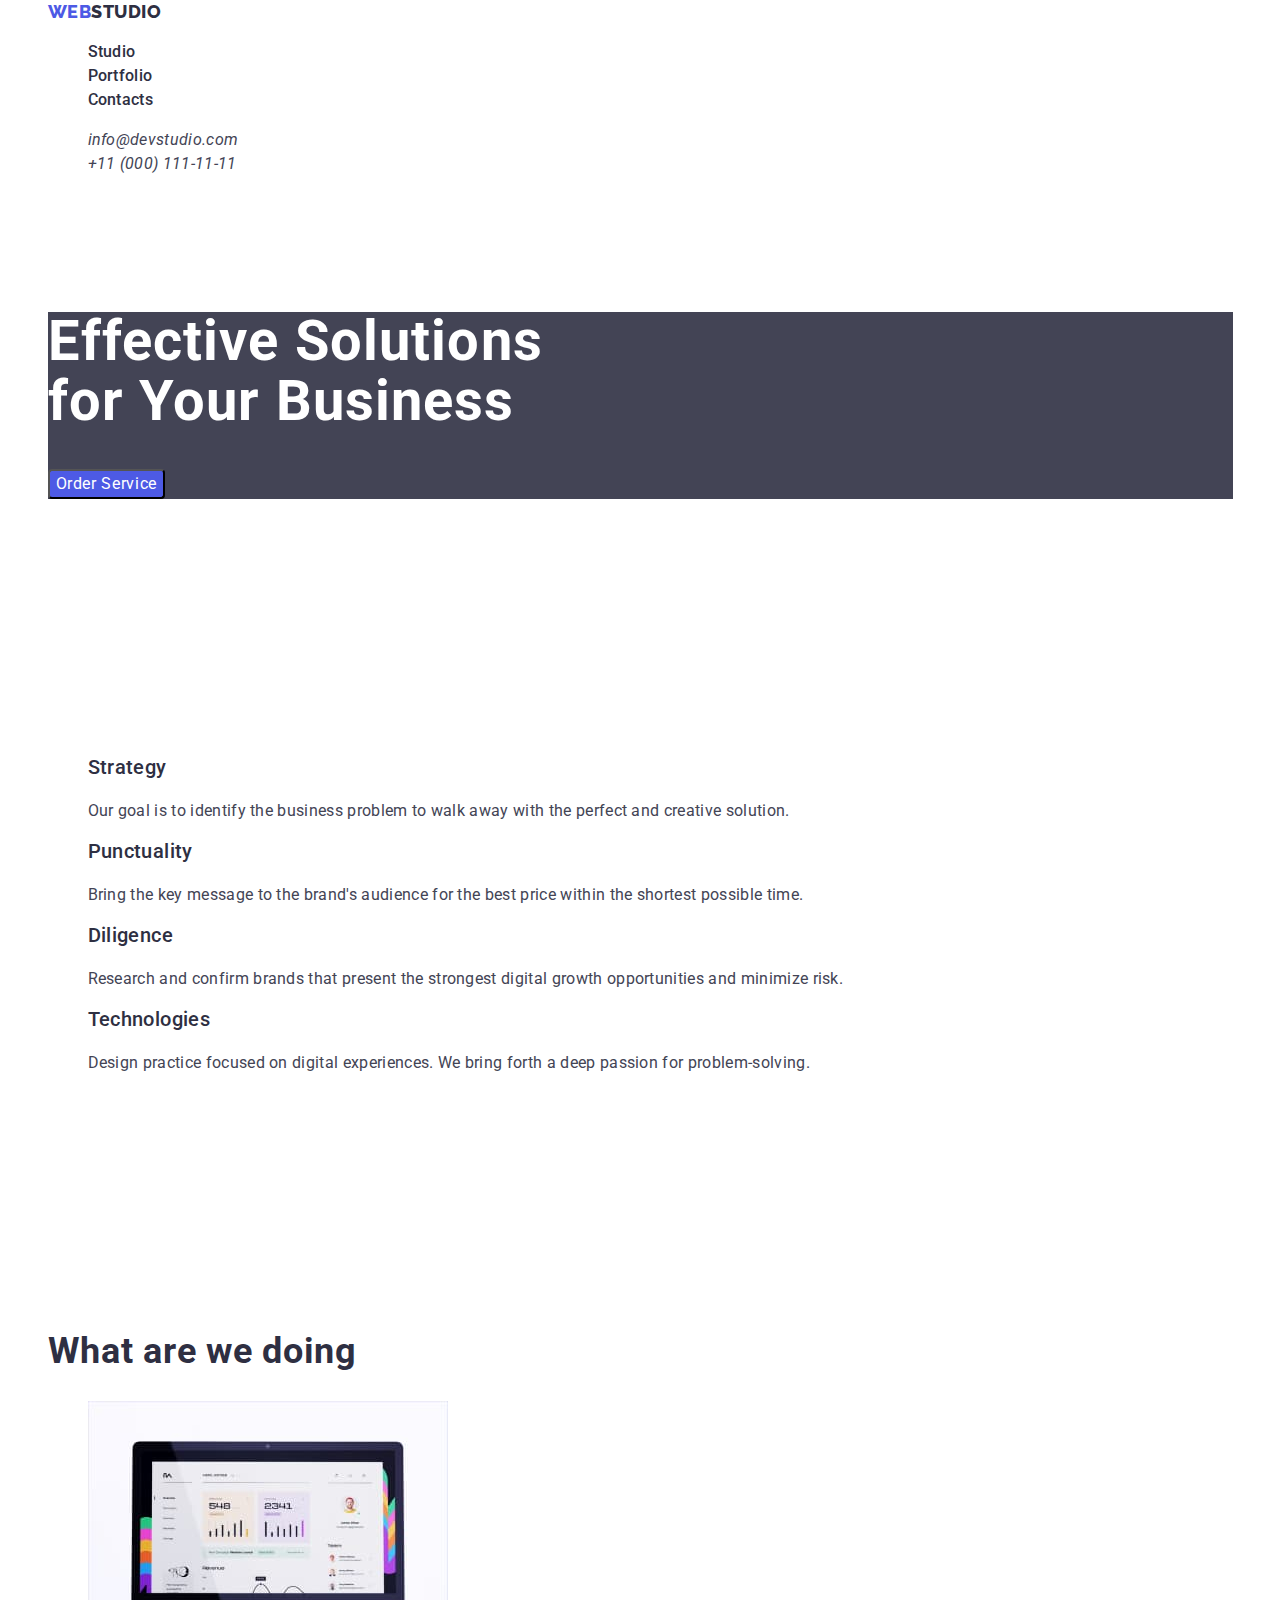
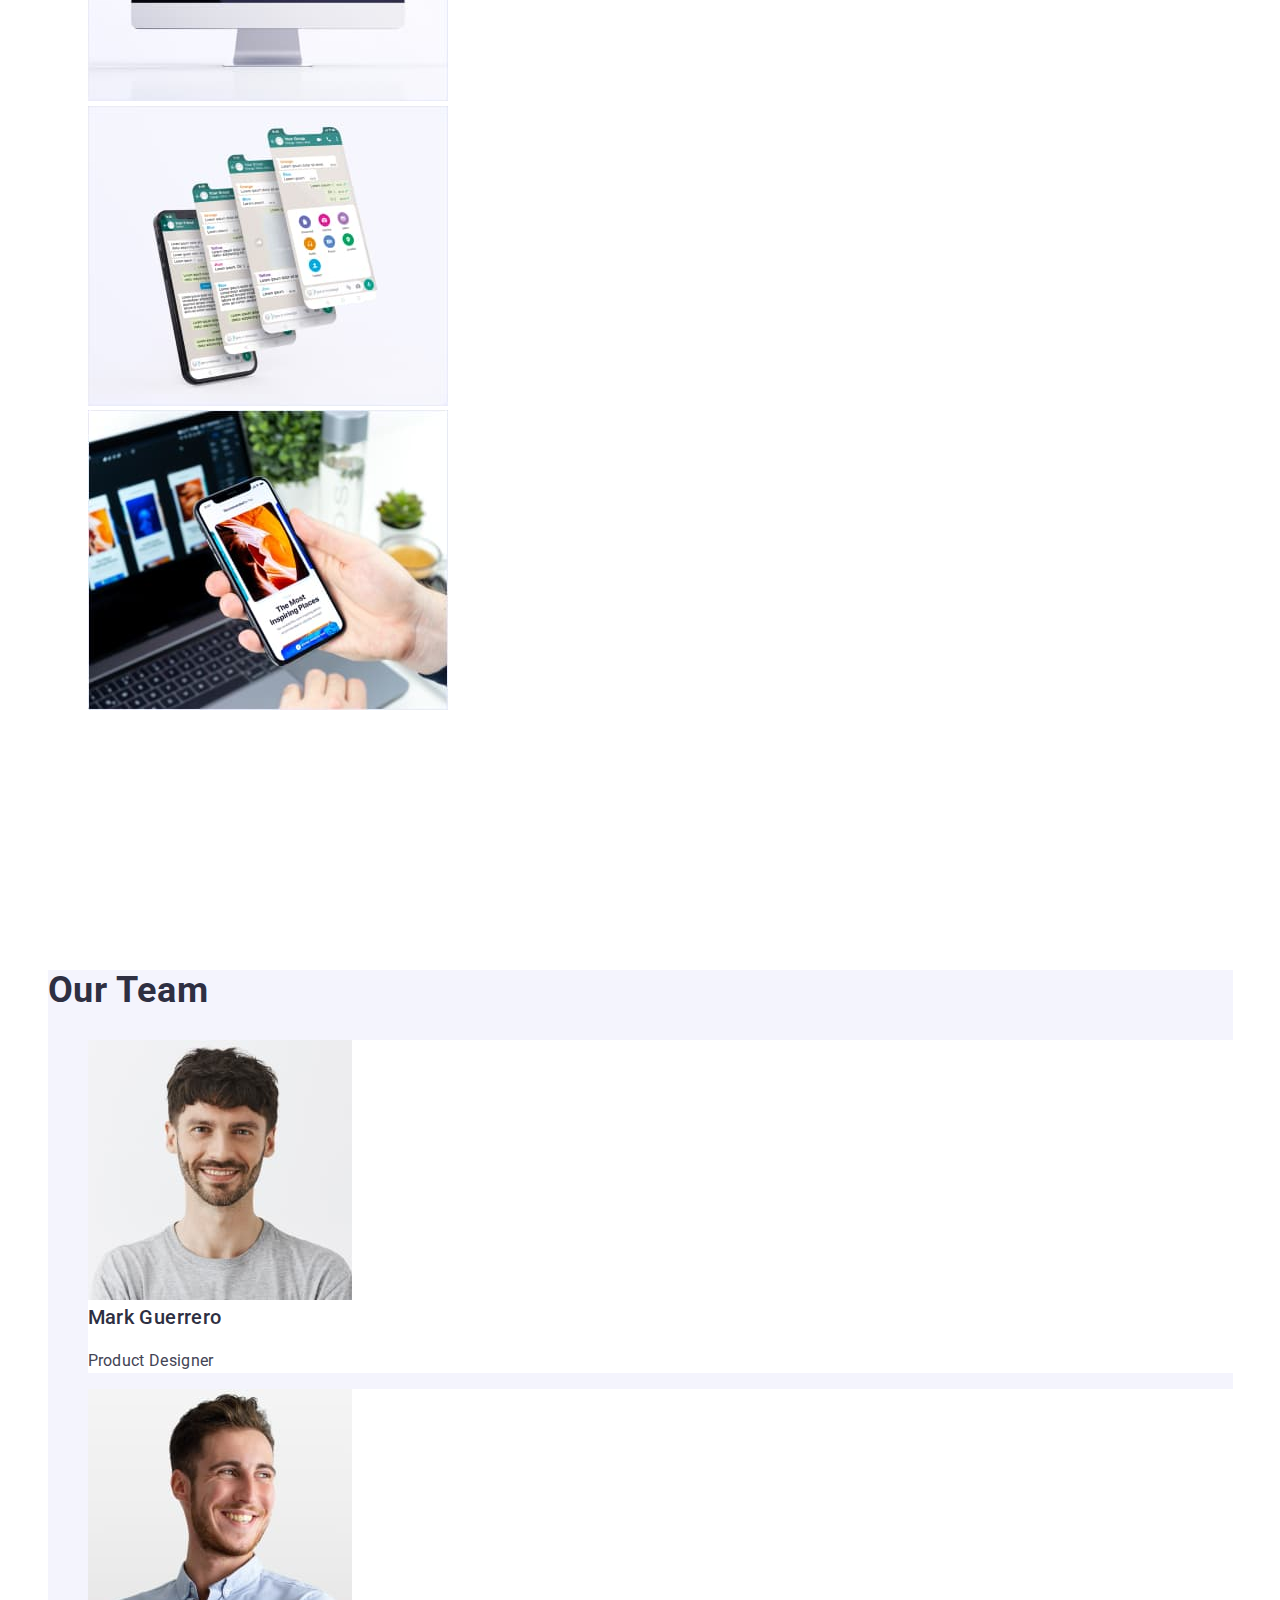
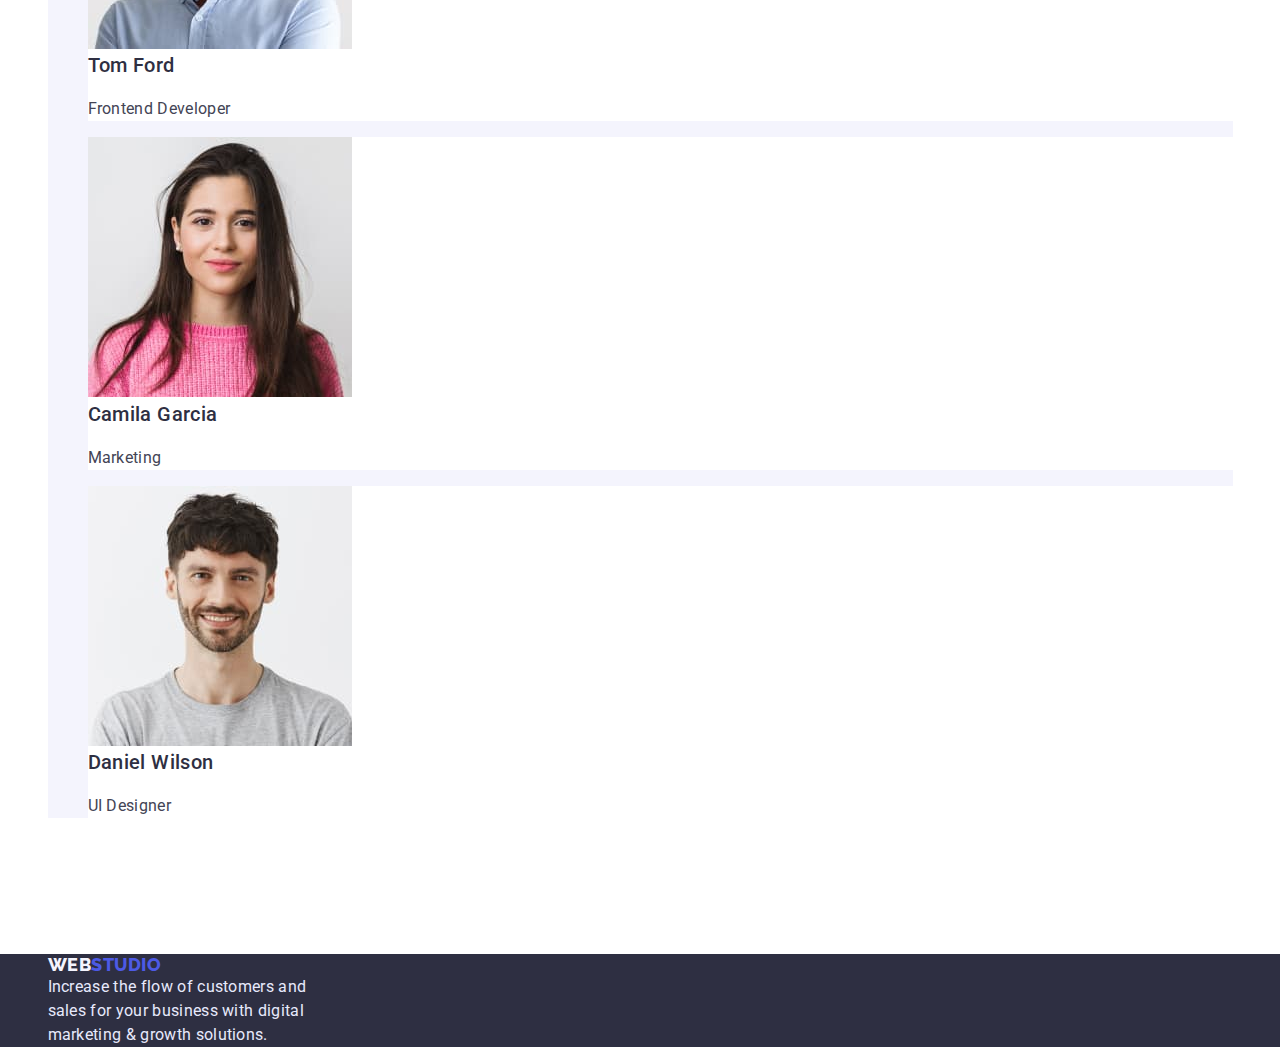
==== index.html @ 588a2fd1 "goit-markup-hw-03" ====
<!DOCTYPE html>
<html lang="en">

<head>
    <meta charset="UTF-8">
    <meta http-equiv="X-UA-Compatible" content="IE=edge">
    <meta name="viewport" content="width=device-width, initial-scale=1.0">
    <link rel="stylesheet"
        href="https://cdnjs.cloudflare.com/ajax/libs/modern-normalize/1.0.0/modern-normalize.min.css">
    <link rel="preconnect" href="https://fonts.googleapis.com">
    <link rel="preconnect" href="https://fonts.gstatic.com" crossorigin>
    <link
        href="https://fonts.googleapis.com/css2?family=Raleway:wght@800&family=Roboto:ital,wght@0,500;0,700;0,900;1,400&display=swap"
        rel="stylesheet">
    <title>WebStudio</title>
    <link rel="stylesheet" href="./CSS/style.css">

<body>
    <header class="header">
        <div class="container">
            <nav>
                <a class="logo" href=" ./index.html"><span class="nameone">Web</span>Studio</a>
                <ul class="navilinks">
                    <li>
                        <a href="index.html">Studio</a>
                    </li>
                    <li>
                        <a href="portfolio.html">Portfolio</a>
                    </li>
                    <li>
                        <a href="">Contacts</a>
                    </li>

                </ul>
            </nav>
            <address>
                <ul class="address">
                    <li>
                        <a href="mailto:info@devstudio.com"> info@devstudio.com </a>
                    </li>
                    <li>
                        <a href="tel:+110001111111">+11 (000) 111-11-11</a>
                    </li>
                </ul>
            </address>
        </div>
    </header>
    <main>

        <section class="section">
            <div class="container">
                <div class="hero">
                    <h1>Effective Solutions for Your Business</h1>
                    <button class="orderbut" type="button ">Order Service</button>
                </div>
            </div>
        </section>

        <section class="section">
            <div class="container">
                <div class="title">
                    <!-- <h2>Strategy</h2> -->
                    <ul>
                        <li>
                            <h3 class="title-name">Strategy</h3>
                            <p class="title-about">
                                Our goal is to identify the business problem to walk away with the perfect and creative
                                solution.
                            </p>
                        </li>

                        <li>
                            <h3>Punctuality</h3>
                            <p>
                                Bring the key message to the brand's audience for the best price within the shortest
                                possible
                                time.
                            </p>
                        </li>

                        <li>
                            <h3>Diligence</h3>
                            <p>
                                Research and confirm brands that present the strongest digital growth opportunities and
                                minimize
                                risk.
                            </p>
                        </li>

                        <li>
                            <h3>Technologies</h3>
                            <p>
                                Design practice focused on digital experiences. We bring forth a deep passion for
                                problem-solving.
                            </p>

                        </li>
                    </ul>
                </div>
            </div>
        </section>
        <section class="section">
            <div class="container">
                <div class="photo">
                    <h2> What are we doing </h2>
                    <ul>
                        <li>
                            <img src="./images/photo71.jpg" alt="computer" width="360" height="300">
                        </li>
                        <li>
                            <img src="./images/photo72.jpg" alt="messenger" width="360" height="300">
                        </li>
                        <li>
                            <img src="./images/photo73.jpg" alt="phone" width="360" height="300">
                        </li>
                    </ul>
                </div>
            </div>
        </section>
        <section class="section">
            <div class="container">
                <div class="team">
                    <h2>Our Team</h2>
                    <ul>
                        <li>
                            <img src="./images/daniel.jpg" alt="mark" width="264" height="260">
                            <h3>Mark Guerrero</h3>
                            <p>
                                Product Designer
                            </p>
                        </li>
                        <li>
                            <img src="./images/tom.jpg" alt="tom" width="264" height="260">
                            <h3> Tom Ford </h3>
                            <p>
                                Frontend Developer
                            </p>
                        </li>
                        <li>
                            <img src="./images/camila.jpg" alt="camila" width="264" height="260">
                            <h3>Camila Garcia</h3>
                            <p>
                                Marketing
                            </p>
                        </li>
                        <li>
                            <img src="./images/daniel.jpg" alt="daniel" width="264" height="260">
                            <h3>Daniel Wilson</h3>
                            <p>
                                UI Designer
                            </p>
                        </li>
                    </ul>
                </div>
            </div>
        </section>


    </main>
    <footer class="foot">
        <div class="container">
            <a class="footer-logo" href=" ./index.html"><span class="footer-name">Web</span>Studio</a>
            <p>Increase the flow of customers and sales for your business with digital marketing & growth
                solutions.</p>
        </div>
    </footer>
</body>

</html>
---- CSS/style.css ----
:root {
    --color-body: #ffff;
    --color-primery: #2E2F42;
    --color-secondary: #434455;
    --color-brand: #4D5AE5;
    --color-firstlight: #F4F4FD;
    --color-secondlight: #E7E9FC;
    --color-withlight: #ffff;
    --color-pressed: #404bbf;
}

body {
    font-family: Roboto, sans-serif;

    color: var(--color-primery)
}

p,
h1,
h2,
h3,
h4,
h5,
h6 {
    margin-top: 0;
}




.logo {
    font-family: Raleway, sans-serif;
    text-decoration: none;
    color: var(--color-primery);
    font-size: 18px;
    font-weight: 800;
    text-transform: uppercase;
    letter-spacing: 0.03em;
    line-height: 1.333;
}

.nameone {
    color: var(--color-brand);
}


.navilinks {
    color: var(--color-primery);
    font-size: 16px;
    font-weight: 500;
    line-height: 1.5;
    list-style: none;
    letter-spacing: 0.02em;

}


.navilinks a {
    color: var(--color-primery);
    text-decoration: none;
    font-size: 16px;
    line-height: 1.5;
    letter-spacing: 0.02em;


}

.navilinks a:hover {
    color: var(--color-brand);
}

.address li {

    list-style: none;
    text-decoration: none;

}

.address a {
    color: var(--color-secondary);
    font-size: 16px;
    text-decoration: none;
    line-height: 1.5;
    letter-spacing: 0.02em;
}

.address a:hover {
    color: var(--color-brand);
}

.section {
    padding: 120px 0;
}

/*HERO SECTION*/
.hero h1 {
    font-size: 56px;
    color: var(--color-withlight);
    width: 496px;
    line-height: 1.071;
    letter-spacing: 0.02em;
}

.container {
    max-width: 1185px;
    width: 100%;
    margin: 0 auto;

}

.hero {
    background-color: var(--color-secondary);


}


.orderbut {
    color: var(--color-withlight);
    background-color: var(--color-brand);
    cursor: pointer;
    border-radius: 4px;
    font-family: Roboto, sans-serif;
    font-size: 16px;
    line-height: 1.5;
    letter-spacing: 0.04em;

}

.orderbut:hover {
    background-color: var(--color-pressed);
}

.orderbut:focus {
    background-color: var(--color-pressed);
}

.title h3 {
    font-weight: 500;
    font-size: 20px;
    line-height: 1.2;
    letter-spacing: 0.02em;
    color: var(--color-primery);

}

.title p {
    font-size: 16px;
    line-height: 1.5;
    letter-spacing: 0.02em;
    color: var(--color-secondary);
}

.title li {
    list-style: none;
}


.photo h2 {
    font-size: 36px;
    line-height: 1.111;
    letter-spacing: 0.02em;
    color: var(--color-primery);
}

.photo li {
    list-style: none;
}

.team {
    background-color: var(--color-firstlight);

}

.team h2 {
    font-size: 36px;
    line-height: 1.111;
    letter-spacing: 0.02em;
    color: var(--color-primery);
}

.team h3 {
    font-weight: 500;
    font-size: 20px;
    line-height: 1.2;
    letter-spacing: 0.02em;
    color: var(--color-primery);
}

.team p {
    font-size: 16px;
    line-height: 1.5;
    letter-spacing: 0.02em;
    color: var(--color-secondary);
}

.team li {
    list-style: none;
    background-color: var(--color-withlight);
}

.foot {
    background-color: var(--color-primery);
}

.foot p {
    width: 266px;
    font-size: 16px;
    line-height: 1.5;
    letter-spacing: 0.02em;
    color: var(--color-secondlight);
}

.footer-logo {
    font-family: Raleway, sans-serif;
    text-decoration: none;
    color: var(--color-brand);
    font-size: 18px;
    font-weight: 800;
    text-transform: uppercase;
    letter-spacing: 0.03em;
    line-height: 1.174;
}

.footer-name {
    color: var(--color-firstlight);
    text-transform: uppercase;
    font-size: 18px;
    font-weight: 800;
    letter-spacing: 0.03em;
    line-height: 1.174;
}

.buttons li {
    list-style: none;
    font-family: system-ui, -apple-system, BlinkMacSystemFont, 'Segoe UI', Roboto, Oxygen, Ubuntu, Cantarell, 'Open Sans', 'Helvetica Neue', sans-serif;
}

.btn {
    font-size: 16px;
    font-weight: 500;
    background-color: var(--color-firstlight);
    border-radius: 4px;
    border-color: var(--color-secondlight);
    border-width: thin;
    cursor: pointer;
    font-family: roboto;
    color: var(--color-brand);
    list-style: none;
    line-height: 1.5;
    letter-spacing: 0.04em;

}

.btn:hover {
    background-color: var(--color-brand);
    color: var(--color-withlight);
}

.btn:focus {
    background-color: var(--color-brand);
    color: var(--color-withlight);
}


.rows li {
    list-style: none;
}

.rows h2 {
    font-weight: 500;
    font-size: 20px;
    line-height: 1.2;
    letter-spacing: 0.02em;
    color: var(--color-primery);
}

.rows p {
    font-size: 16px;
    line-height: 1.5;
    letter-spacing: 0.02em;
    color: var(--color-secondary);
}
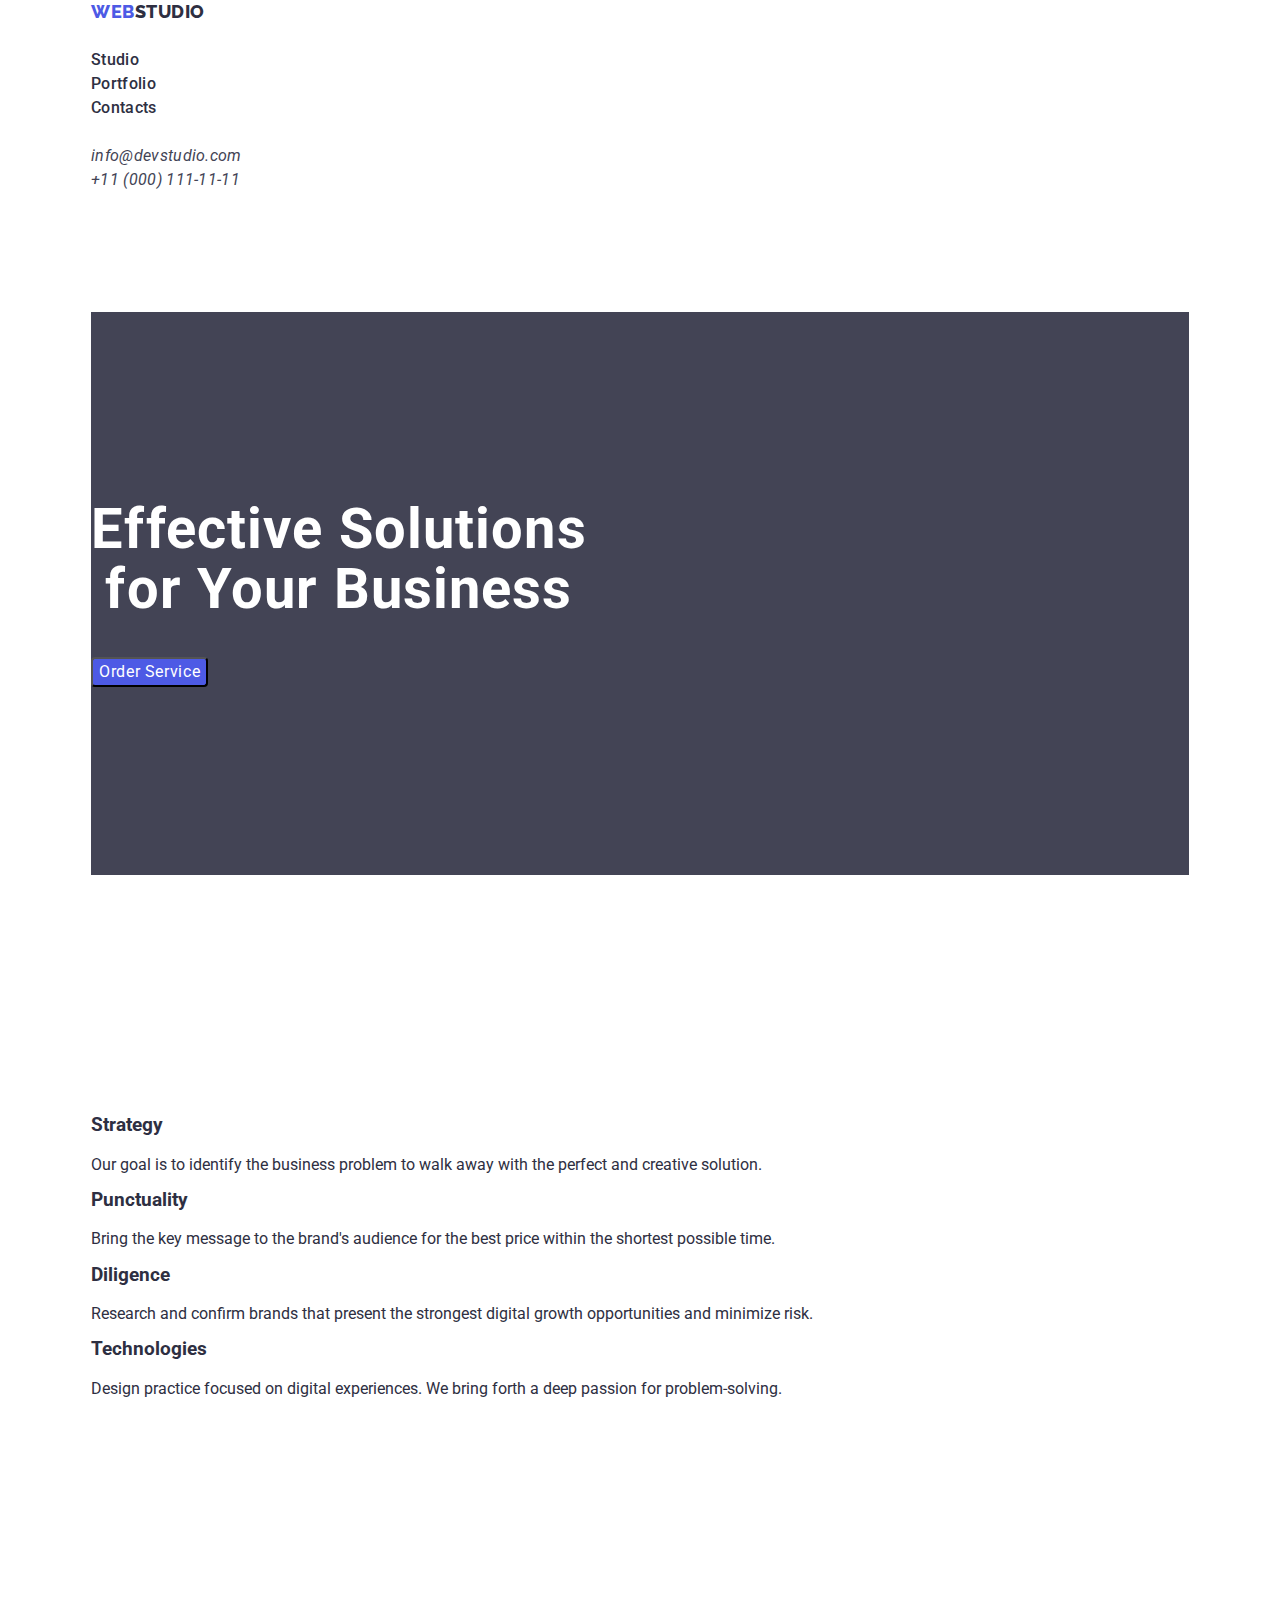
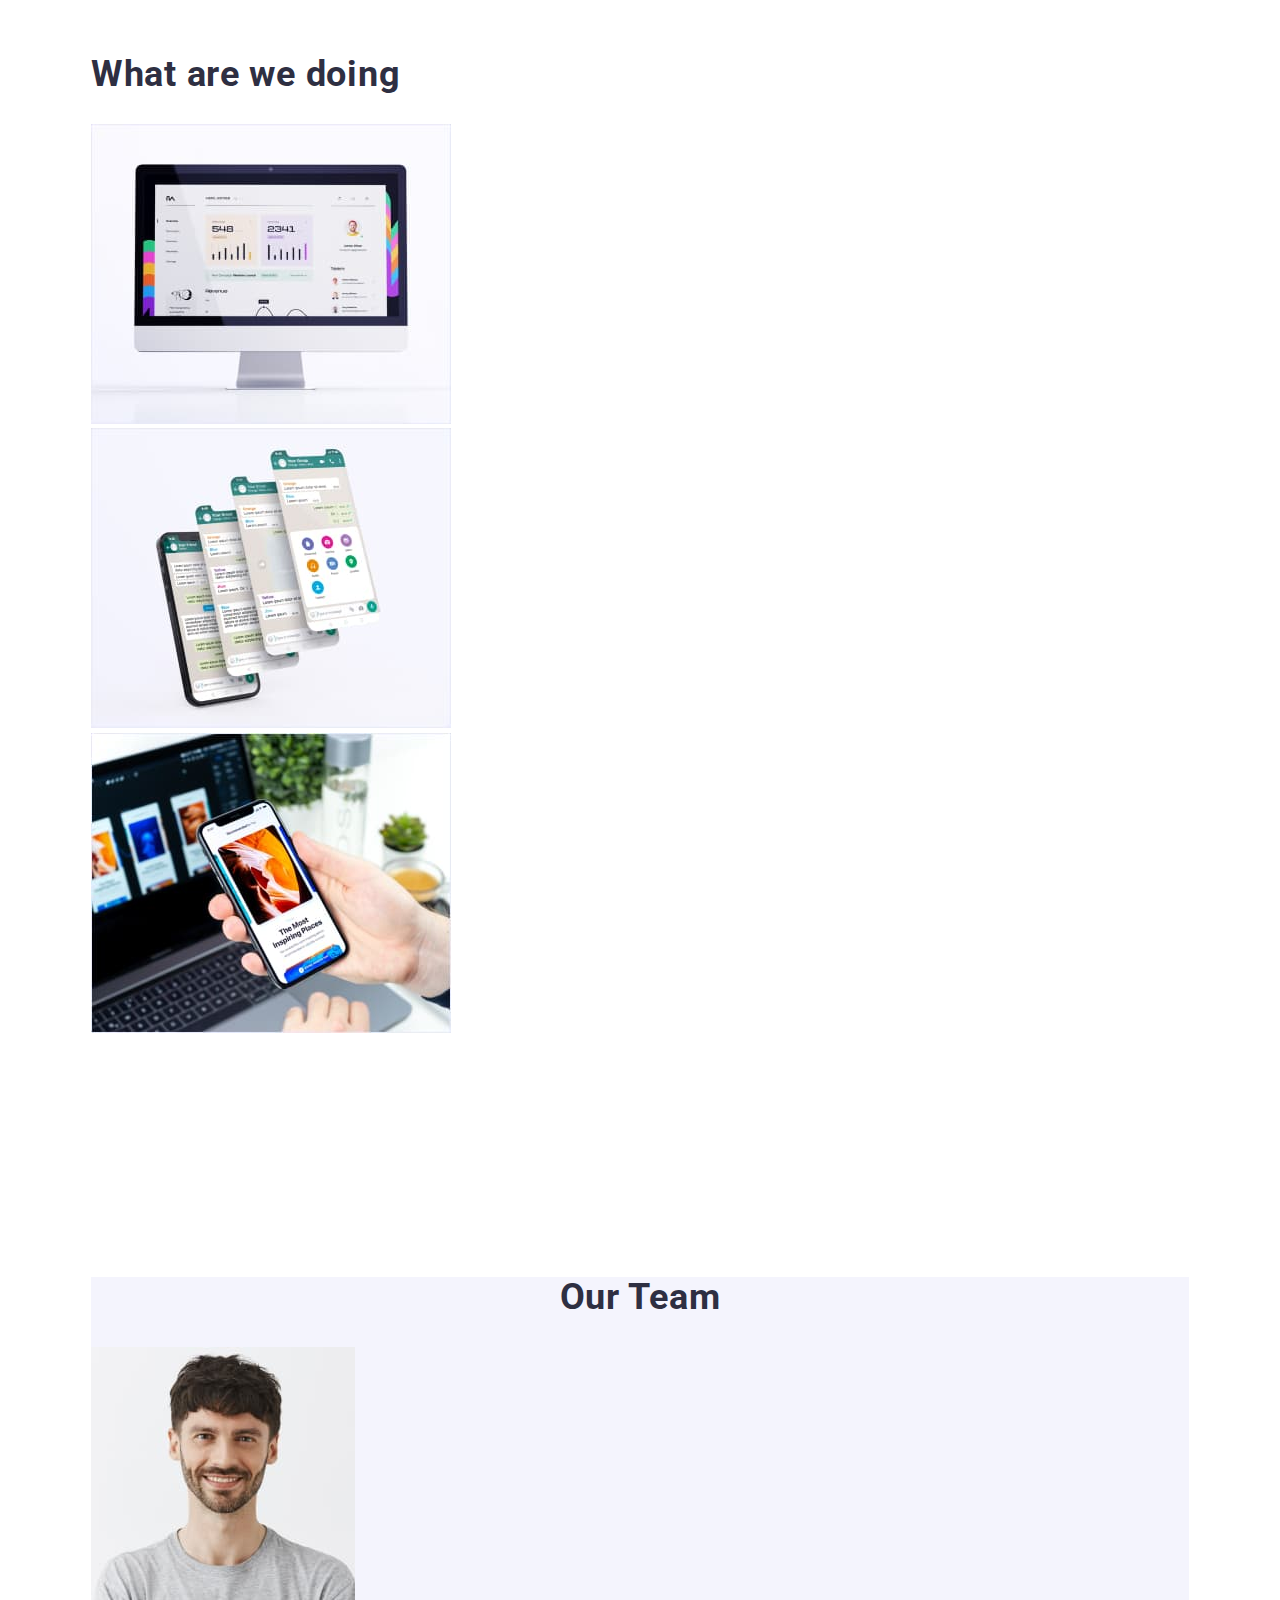
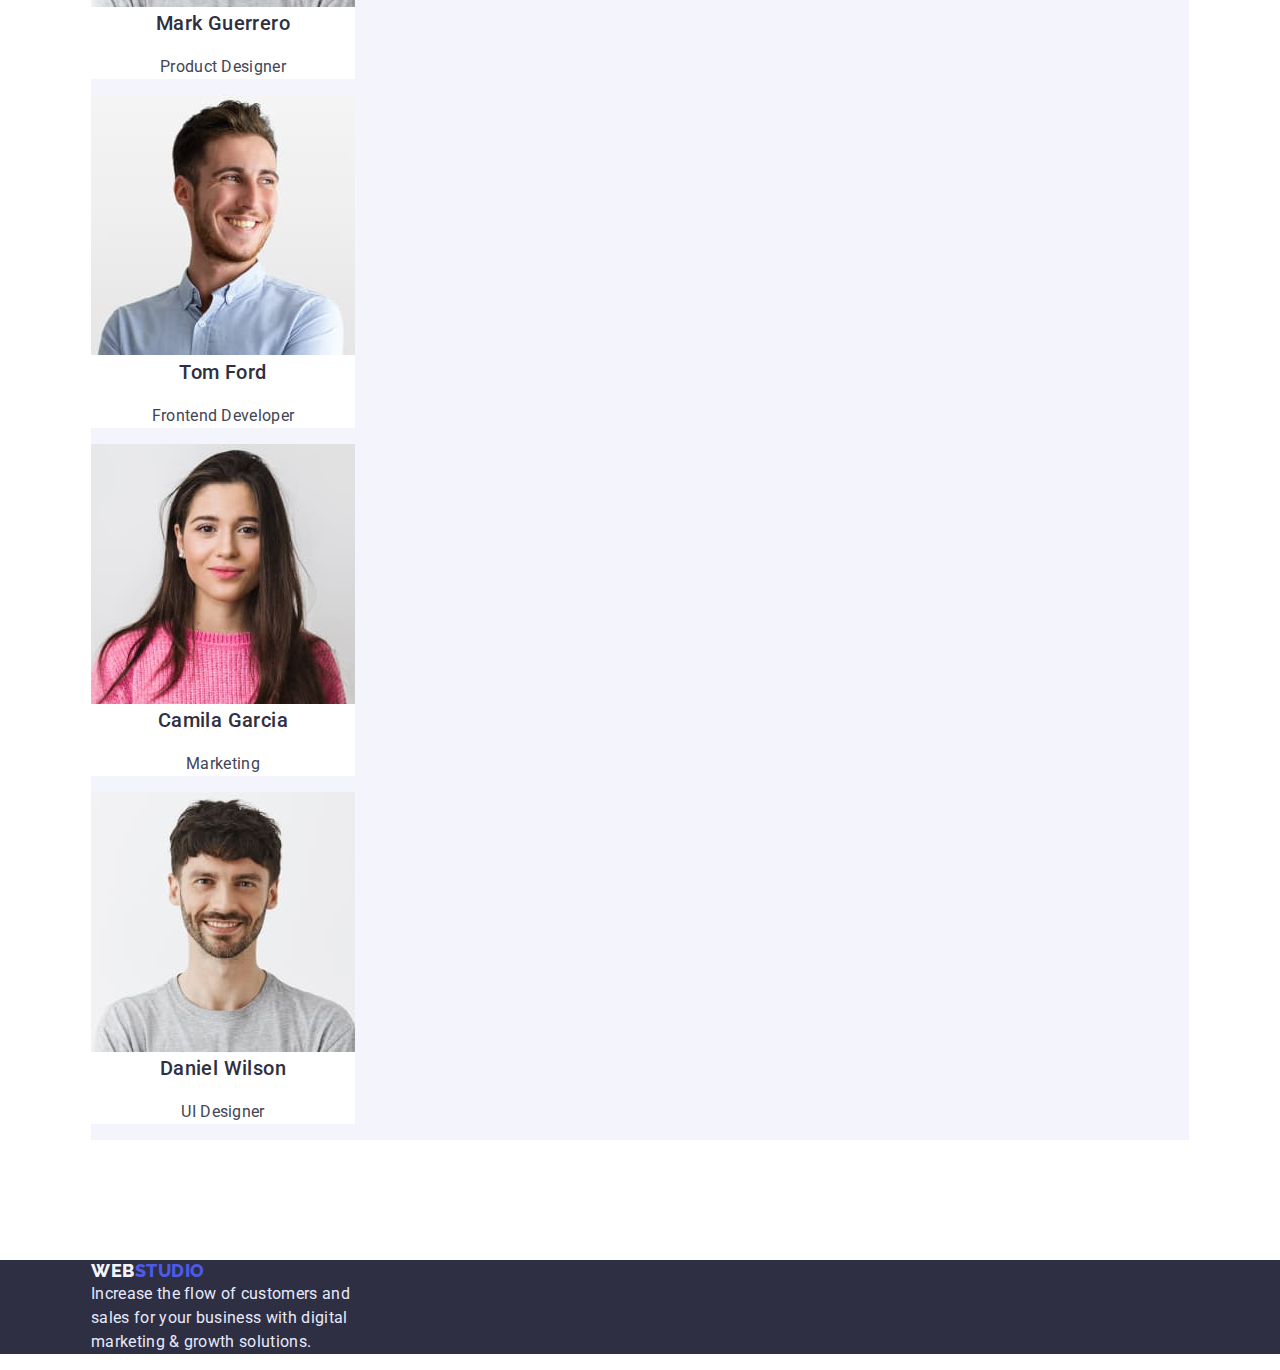
==== commit a185f84a: "goit-markup-hw-03" ====
--- a/index.html
+++ b/index.html
@@ -33,6 +33,7 @@
 
                 </ul>
             </nav>
+
             <address>
                 <ul class="address">
                     <li>
@@ -58,7 +59,7 @@
 
         <section class="section">
             <div class="container">
-                <div class="title">
+                <div class="title-container">
                     <!-- <h2>Strategy</h2> -->
                     <ul>
                         <li>
@@ -103,54 +104,58 @@
             <div class="container">
                 <div class="photo">
                     <h2> What are we doing </h2>
-                    <ul>
-                        <li>
-                            <img src="./images/photo71.jpg" alt="computer" width="360" height="300">
-                        </li>
-                        <li>
-                            <img src="./images/photo72.jpg" alt="messenger" width="360" height="300">
-                        </li>
-                        <li>
-                            <img src="./images/photo73.jpg" alt="phone" width="360" height="300">
-                        </li>
-                    </ul>
-                </div>
+                </div class="photo-title">
+                <ul>
+                    <li>
+                        <img src="./images/photo71.jpg" alt="computer" width="360" height="300">
+                    </li>
+                    <li>
+                        <img src="./images/photo72.jpg" alt="messenger" width="360" height="300">
+                    </li>
+                    <li>
+                        <img src="./images/photo73.jpg" alt="phone" width="360" height="300">
+                    </li>
+                </ul>
+            </div>
+            </div>
             </div>
         </section>
         <section class="section">
             <div class="container">
                 <div class="team">
                     <h2>Our Team</h2>
-                    <ul>
-                        <li>
-                            <img src="./images/daniel.jpg" alt="mark" width="264" height="260">
-                            <h3>Mark Guerrero</h3>
-                            <p>
-                                Product Designer
-                            </p>
-                        </li>
-                        <li>
-                            <img src="./images/tom.jpg" alt="tom" width="264" height="260">
-                            <h3> Tom Ford </h3>
-                            <p>
-                                Frontend Developer
-                            </p>
-                        </li>
-                        <li>
-                            <img src="./images/camila.jpg" alt="camila" width="264" height="260">
-                            <h3>Camila Garcia</h3>
-                            <p>
-                                Marketing
-                            </p>
-                        </li>
-                        <li>
-                            <img src="./images/daniel.jpg" alt="daniel" width="264" height="260">
-                            <h3>Daniel Wilson</h3>
-                            <p>
-                                UI Designer
-                            </p>
-                        </li>
-                    </ul>
+                    <div class="team-container">
+                        <ul>
+                            <li>
+                                <img src="./images/daniel.jpg" alt="mark" width="264" height="260">
+                                <h3>Mark Guerrero</h3>
+                                <p>
+                                    Product Designer
+                                </p>
+                            </li>
+                            <li>
+                                <img src="./images/tom.jpg" alt="tom" width="264" height="260">
+                                <h3> Tom Ford </h3>
+                                <p>
+                                    Frontend Developer
+                                </p>
+                            </li>
+                            <li>
+                                <img src="./images/camila.jpg" alt="camila" width="264" height="260">
+                                <h3>Camila Garcia</h3>
+                                <p>
+                                    Marketing
+                                </p>
+                            </li>
+                            <li>
+                                <img src="./images/daniel.jpg" alt="daniel" width="264" height="260">
+                                <h3>Daniel Wilson</h3>
+                                <p>
+                                    UI Designer
+                                </p>
+                            </li>
+                        </ul>
+                    </div>
                 </div>
             </div>
         </section>
--- a/CSS/style.css
+++ b/CSS/style.css
@@ -25,6 +25,18 @@
     margin-top: 0;
 }
 
+ul {
+    list-style: none;
+    margin: 0;
+    padding: 0;
+}
+
+li {
+    list-style: none;
+    margin: 0;
+    padding: 0;
+    text-decoration: none;
+}
 
 
 
@@ -51,6 +63,8 @@
     line-height: 1.5;
     list-style: none;
     letter-spacing: 0.02em;
+    padding-top: 24px;
+    padding-bottom: 24px;
 
 }
 
@@ -69,12 +83,6 @@
     color: var(--color-brand);
 }
 
-.address li {
-
-    list-style: none;
-    text-decoration: none;
-
-}
 
 .address a {
     color: var(--color-secondary);
@@ -99,18 +107,21 @@
     width: 496px;
     line-height: 1.071;
     letter-spacing: 0.02em;
+    text-align: center;
 }
 
 .container {
-    max-width: 1185px;
+    max-width: 1128px;
     width: 100%;
     margin: 0 auto;
+    padding: 0 15px;
 
 }
 
 .hero {
     background-color: var(--color-secondary);
-
+    padding-top: 188px;
+    padding-bottom: 188px;
 
 }
 
@@ -124,6 +135,8 @@
     font-size: 16px;
     line-height: 1.5;
     letter-spacing: 0.04em;
+    text-align: center;
+
 
 }
 
@@ -151,9 +164,6 @@
     color: var(--color-secondary);
 }
 
-.title li {
-    list-style: none;
-}
 
 
 .photo h2 {
@@ -163,9 +173,13 @@
     color: var(--color-primery);
 }
 
-.photo li {
-    list-style: none;
-}
+.photo-title {
+    display: flex;
+    gap: 24px;
+    align-items: center;
+    justify-content: center
+}
+
 
 .team {
     background-color: var(--color-firstlight);
@@ -177,6 +191,7 @@
     line-height: 1.111;
     letter-spacing: 0.02em;
     color: var(--color-primery);
+    text-align: center;
 }
 
 .team h3 {
@@ -185,6 +200,7 @@
     line-height: 1.2;
     letter-spacing: 0.02em;
     color: var(--color-primery);
+    text-align: center;
 }
 
 .team p {
@@ -192,11 +208,17 @@
     line-height: 1.5;
     letter-spacing: 0.02em;
     color: var(--color-secondary);
+    text-align: center;
 }
 
 .team li {
-    list-style: none;
     background-color: var(--color-withlight);
+
+}
+
+.team-container {
+    display: flex;
+
 }
 
 .foot {
@@ -232,8 +254,11 @@
 }
 
 .buttons li {
-    list-style: none;
-    font-family: system-ui, -apple-system, BlinkMacSystemFont, 'Segoe UI', Roboto, Oxygen, Ubuntu, Cantarell, 'Open Sans', 'Helvetica Neue', sans-serif;
+    font-family: Roboto, sans-serif;
+}
+
+.buttons {
+    padding-bottom: 72px;
 }
 
 .btn {
@@ -263,8 +288,9 @@
 }
 
 
-.rows li {
-    list-style: none;
+.rows {
+    padding-top: 96px;
+    padding-bottom: 120px;
 }
 
 .rows h2 {
@@ -280,4 +306,8 @@
     line-height: 1.5;
     letter-spacing: 0.02em;
     color: var(--color-secondary);
+}
+
+.servises {
+    padding-bottom: 48px;
 }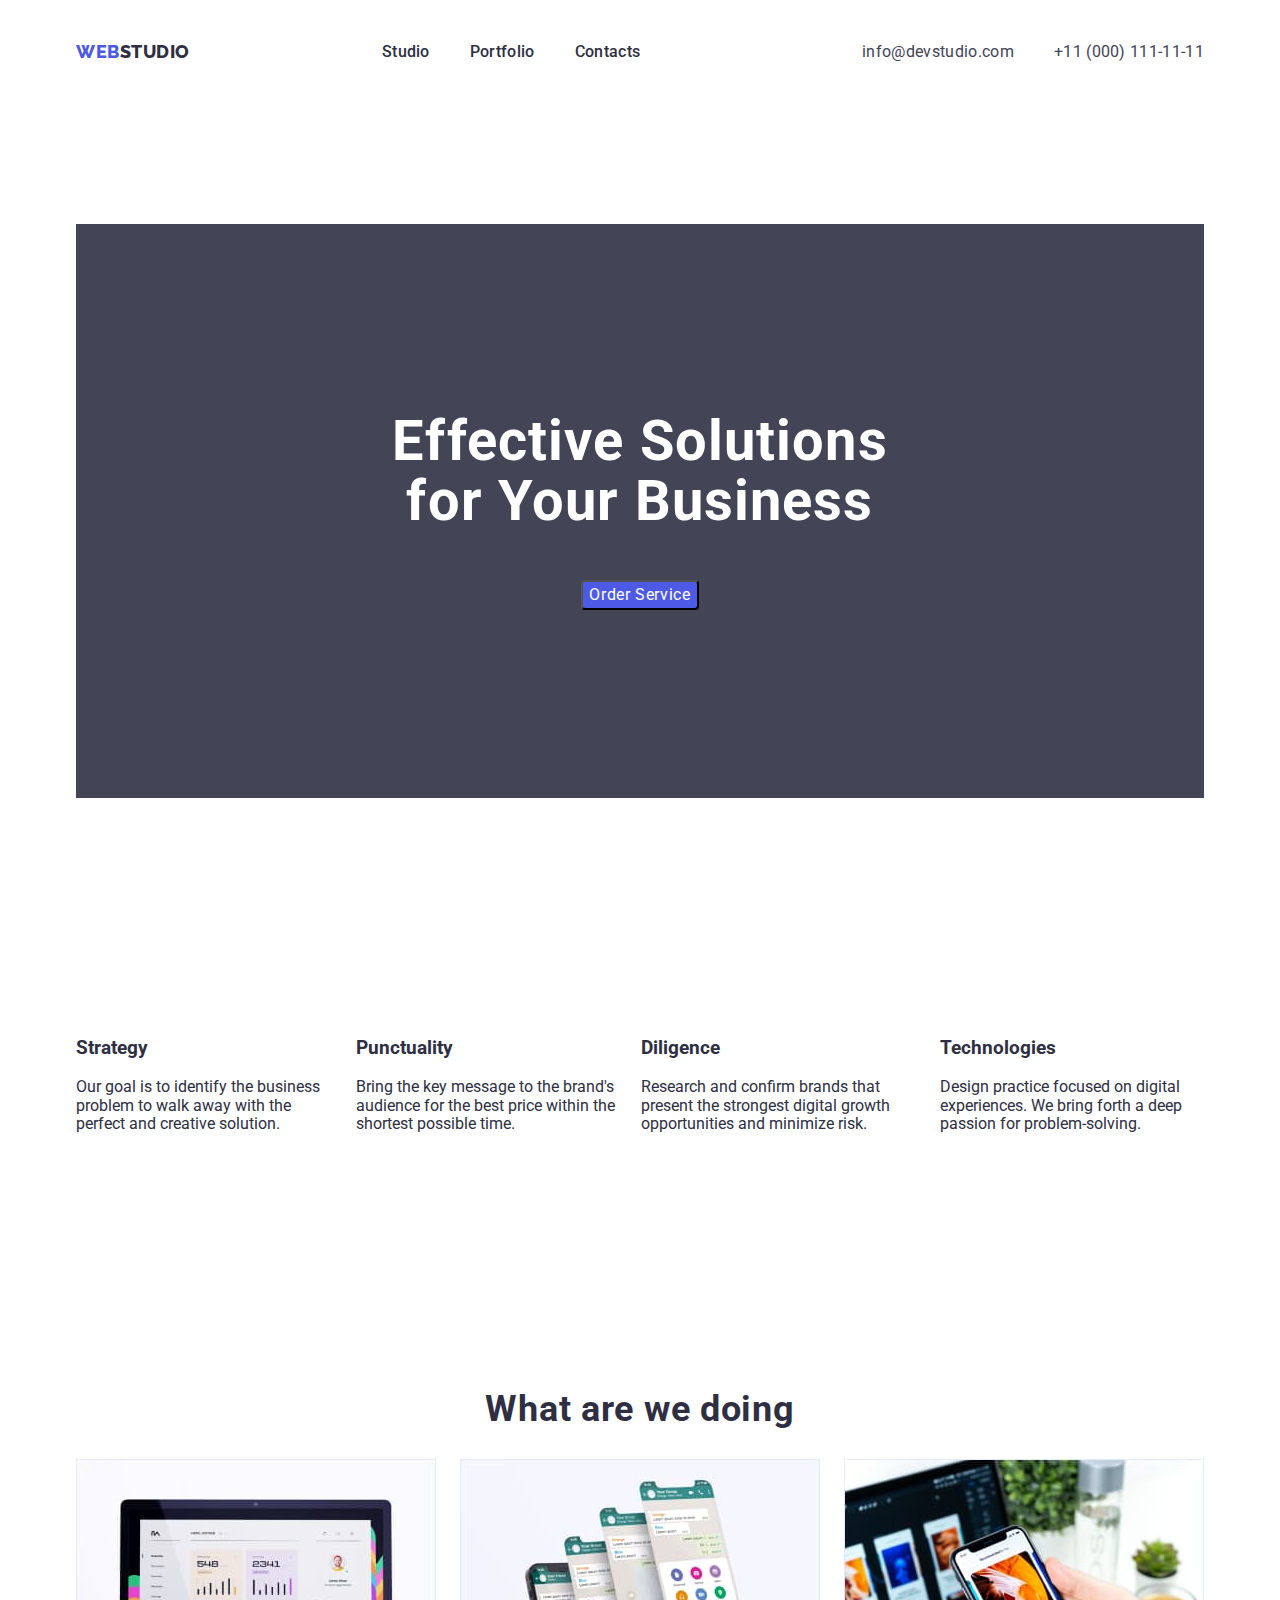
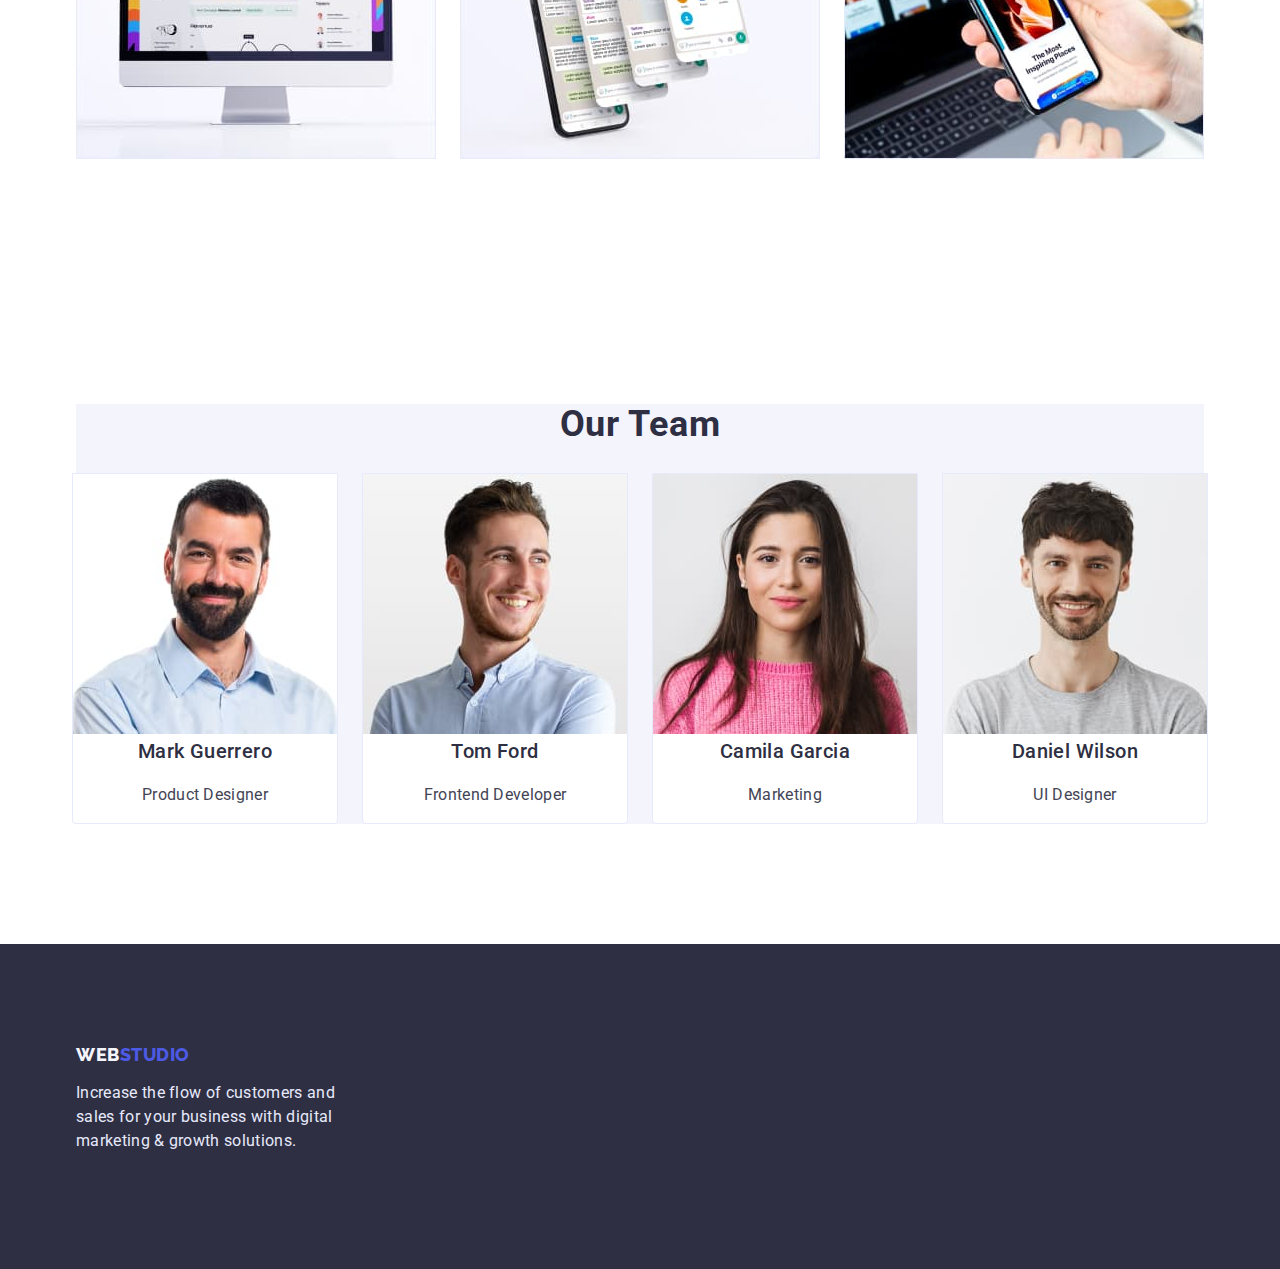
==== commit d0d0b788: "goit-markup-hw-03" ====
--- a/index.html
+++ b/index.html
@@ -18,32 +18,34 @@
 <body>
     <header class="header">
         <div class="container">
-            <nav>
-                <a class="logo" href=" ./index.html"><span class="nameone">Web</span>Studio</a>
-                <ul class="navilinks">
-                    <li>
-                        <a href="index.html">Studio</a>
-                    </li>
-                    <li>
-                        <a href="portfolio.html">Portfolio</a>
-                    </li>
-                    <li>
-                        <a href="">Contacts</a>
-                    </li>
+            <div class="header-container">
+                <nav class="header-nav">
+                    <a class="logo" href=" ./index.html"><span class="nameone">Web</span>Studio</a>
 
-                </ul>
-            </nav>
+                    <ul class="navilinks">
+                        <li>
+                            <a href="index.html">Studio</a>
+                        </li>
+                        <li>
+                            <a href="portfolio.html">Portfolio</a>
+                        </li>
+                        <li>
+                            <a href="">Contacts</a>
+                        </li>
 
-            <address>
-                <ul class="address">
-                    <li>
-                        <a href="mailto:info@devstudio.com"> info@devstudio.com </a>
-                    </li>
-                    <li>
-                        <a href="tel:+110001111111">+11 (000) 111-11-11</a>
-                    </li>
-                </ul>
-            </address>
+                    </ul>
+
+                    <ul class="address">
+                        <li>
+                            <a href="mailto:info@devstudio.com"> info@devstudio.com </a>
+                        </li>
+                        <li>
+                            <a href="tel:+110001111111">+11 (000) 111-11-11</a>
+                        </li>
+                    </ul>
+
+                </nav>
+            </div>
         </div>
     </header>
     <main>
@@ -51,7 +53,7 @@
         <section class="section">
             <div class="container">
                 <div class="hero">
-                    <h1>Effective Solutions for Your Business</h1>
+                    <h1 class="hero-title">Effective Solutions for Your Business</h1>
                     <button class="orderbut" type="button ">Order Service</button>
                 </div>
             </div>
@@ -59,95 +61,95 @@
 
         <section class="section">
             <div class="container">
-                <div class="title-container">
-                    <!-- <h2>Strategy</h2> -->
-                    <ul>
-                        <li>
-                            <h3 class="title-name">Strategy</h3>
-                            <p class="title-about">
-                                Our goal is to identify the business problem to walk away with the perfect and creative
-                                solution.
-                            </p>
-                        </li>
 
-                        <li>
-                            <h3>Punctuality</h3>
-                            <p>
-                                Bring the key message to the brand's audience for the best price within the shortest
-                                possible
-                                time.
-                            </p>
-                        </li>
+                <!-- <h2>Strategy</h2> -->
+                <ul class="title-container">
+                    <li>
+                        <h3 class="title-name">Strategy</h3>
+                        <p class="title-about">
+                            Our goal is to identify the business problem to walk away with the perfect and creative
+                            solution.
+                        </p>
+                    </li>
 
-                        <li>
-                            <h3>Diligence</h3>
-                            <p>
-                                Research and confirm brands that present the strongest digital growth opportunities and
-                                minimize
-                                risk.
-                            </p>
-                        </li>
+                    <li>
+                        <h3>Punctuality</h3>
+                        <p>
+                            Bring the key message to the brand's audience for the best price within the shortest
+                            possible
+                            time.
+                        </p>
+                    </li>
 
-                        <li>
-                            <h3>Technologies</h3>
-                            <p>
-                                Design practice focused on digital experiences. We bring forth a deep passion for
-                                problem-solving.
-                            </p>
+                    <li>
+                        <h3>Diligence</h3>
+                        <p>
+                            Research and confirm brands that present the strongest digital growth opportunities and
+                            minimize
+                            risk.
+                        </p>
+                    </li>
 
-                        </li>
-                    </ul>
-                </div>
+                    <li>
+                        <h3>Technologies</h3>
+                        <p>
+                            Design practice focused on digital experiences. We bring forth a deep passion for
+                            problem-solving.
+                        </p>
+
+                    </li>
+                </ul>
+
             </div>
         </section>
         <section class="section">
             <div class="container">
                 <div class="photo">
                     <h2> What are we doing </h2>
-                </div class="photo-title">
-                <ul>
-                    <li>
-                        <img src="./images/photo71.jpg" alt="computer" width="360" height="300">
-                    </li>
-                    <li>
-                        <img src="./images/photo72.jpg" alt="messenger" width="360" height="300">
-                    </li>
-                    <li>
-                        <img src="./images/photo73.jpg" alt="phone" width="360" height="300">
-                    </li>
-                </ul>
+
+                    <ul class="photo-title">
+                        <li class="image-title">
+                            <img src="./images/photo71.jpg" alt="computer" width="360" height="300">
+                        </li>
+                        <li class="image-title">
+                            <img src="./images/photo72.jpg" alt="messenger" width="360" height="300">
+                        </li>
+                        <li class="image-title">
+                            <img src="./images/photo73.jpg" alt="phone" width="360" height="300">
+                        </li>
+                    </ul>
+                </div>
             </div>
-            </div>
-            </div>
+
         </section>
         <section class="section">
             <div class="container">
                 <div class="team">
                     <h2>Our Team</h2>
                     <div class="team-container">
-                        <ul>
-                            <li>
-                                <img src="./images/daniel.jpg" alt="mark" width="264" height="260">
+                        <ul class="team-class">
+                            <li class="team-photo">
+                                <img src="./images/mark.jpg" alt="mark" width="264" height="260">
                                 <h3>Mark Guerrero</h3>
                                 <p>
                                     Product Designer
                                 </p>
                             </li>
-                            <li>
+                            <li class="team-photo">
                                 <img src="./images/tom.jpg" alt="tom" width="264" height="260">
                                 <h3> Tom Ford </h3>
                                 <p>
                                     Frontend Developer
                                 </p>
                             </li>
-                            <li>
+                            <li class="team-photo">
                                 <img src="./images/camila.jpg" alt="camila" width="264" height="260">
                                 <h3>Camila Garcia</h3>
                                 <p>
                                     Marketing
                                 </p>
                             </li>
-                            <li>
+                            <li class="team-photo">
                                 <img src="./images/daniel.jpg" alt="daniel" width="264" height="260">
                                 <h3>Daniel Wilson</h3>
                                 <p>
@@ -165,7 +167,8 @@
     <footer class="foot">
         <div class="container">
             <a class="footer-logo" href=" ./index.html"><span class="footer-name">Web</span>Studio</a>
-            <p>Increase the flow of customers and sales for your business with digital marketing & growth
+            <p class="foter-item">Increase the flow of customers and sales for your business with digital marketing &
+                growth
                 solutions.</p>
         </div>
     </footer>
--- a/CSS/style.css
+++ b/CSS/style.css
@@ -7,6 +7,7 @@
     --color-secondlight: #E7E9FC;
     --color-withlight: #ffff;
     --color-pressed: #404bbf;
+    --color-border: #E7E9FC;
 }
 
 body {
@@ -38,7 +39,19 @@
     text-decoration: none;
 }
 
-
+.section {
+    padding: 120px 0;
+}
+
+.container {
+    max-width: 1158px;
+    width: 100%;
+    margin: 0 auto;
+    padding: 0 15px;
+
+}
+
+/*header*/
 
 .logo {
     font-family: Raleway, sans-serif;
@@ -49,6 +62,7 @@
     text-transform: uppercase;
     letter-spacing: 0.03em;
     line-height: 1.333;
+    margin-right: 76px;
 }
 
 .nameone {
@@ -56,17 +70,20 @@
 }
 
 
+
 .navilinks {
     color: var(--color-primery);
     font-size: 16px;
     font-weight: 500;
     line-height: 1.5;
-    list-style: none;
-    letter-spacing: 0.02em;
-    padding-top: 24px;
-    padding-bottom: 24px;
-
-}
+    letter-spacing: 0.02em;
+    padding: 40px;
+    display: flex;
+    align-items: center;
+    flex-grow: 1;
+    gap: 40px;
+}
+
 
 
 .navilinks a {
@@ -83,6 +100,12 @@
     color: var(--color-brand);
 }
 
+.address {
+    display: flex;
+    align-items: center;
+    gap: 40px;
+}
+
 
 .address a {
     color: var(--color-secondary);
@@ -96,32 +119,38 @@
     color: var(--color-brand);
 }
 
-.section {
-    padding: 120px 0;
-}
-
-/*HERO SECTION*/
-.hero h1 {
+
+.header.container {
+    display: flex;
+    align-items: center;
+    gap: 40px;
+}
+
+.header-nav {
+    display: flex;
+    align-items: center;
+    gap: 76px;
+}
+
+/*hero section*/
+
+.hero-title {
     font-size: 56px;
     color: var(--color-withlight);
     width: 496px;
     line-height: 1.071;
     letter-spacing: 0.02em;
     text-align: center;
-}
-
-.container {
-    max-width: 1128px;
-    width: 100%;
     margin: 0 auto;
-    padding: 0 15px;
-
-}
+    padding-bottom: 48px;
+}
+
 
 .hero {
     background-color: var(--color-secondary);
     padding-top: 188px;
     padding-bottom: 188px;
+    text-align: center;
 
 }
 
@@ -148,6 +177,8 @@
     background-color: var(--color-pressed);
 }
 
+/*main title section*/
+
 .title h3 {
     font-weight: 500;
     font-size: 20px;
@@ -164,13 +195,20 @@
     color: var(--color-secondary);
 }
 
-
+.title-container {
+    display: flex;
+    gap: 24px;
+}
+
+
+/*photo section*/
 
 .photo h2 {
     font-size: 36px;
     line-height: 1.111;
     letter-spacing: 0.02em;
     color: var(--color-primery);
+    text-align: center;
 }
 
 .photo-title {
@@ -180,6 +218,13 @@
     justify-content: center
 }
 
+.image-title {
+    flex-basis: calc((100%-2*24px)/3);
+
+
+}
+
+/*team section*/
 
 .team {
     background-color: var(--color-firstlight);
@@ -190,7 +235,6 @@
     font-size: 36px;
     line-height: 1.111;
     letter-spacing: 0.02em;
-    color: var(--color-primery);
     text-align: center;
 }
 
@@ -216,14 +260,35 @@
 
 }
 
-.team-container {
-    display: flex;
-
-}
+
+
+.team-class {
+    display: flex;
+    gap: 24px;
+    justify-content: center;
+
+}
+
+
+
+.team-photo {
+    flex-basis: calc((100%-3*24px)/4);
+    border: solid 1px var(--color-border);
+    border-radius: 0px 0px 4px 4px
+}
+
+/*footer section*/
 
 .foot {
     background-color: var(--color-primery);
-}
+    padding-top: 100px;
+    padding-bottom: 100px;
+}
+
+.foter-item {
+    padding-top: 16px;
+}
+
 
 .foot p {
     width: 266px;
@@ -242,6 +307,7 @@
     text-transform: uppercase;
     letter-spacing: 0.03em;
     line-height: 1.174;
+
 }
 
 .footer-name {
@@ -253,12 +319,17 @@
     line-height: 1.174;
 }
 
+/*section buttons rows*/
+
 .buttons li {
     font-family: Roboto, sans-serif;
 }
 
 .buttons {
     padding-bottom: 72px;
+    display: flex;
+    gap: 24px;
+    justify-content: center;
 }
 
 .btn {
@@ -308,6 +379,25 @@
     color: var(--color-secondary);
 }
 
+/*servises section*/
+
 .servises {
     padding-bottom: 48px;
+    display: flex;
+    gap: 24px;
+    flex-wrap: wrap;
+}
+
+.servises-photo {
+    flex-basis: calc((100%-2*24px)/3);
+    text-align: center;
+}
+
+.servises-items {
+    text-align: left;
+
+}
+
+.servises-service {
+    text-align: left;
 }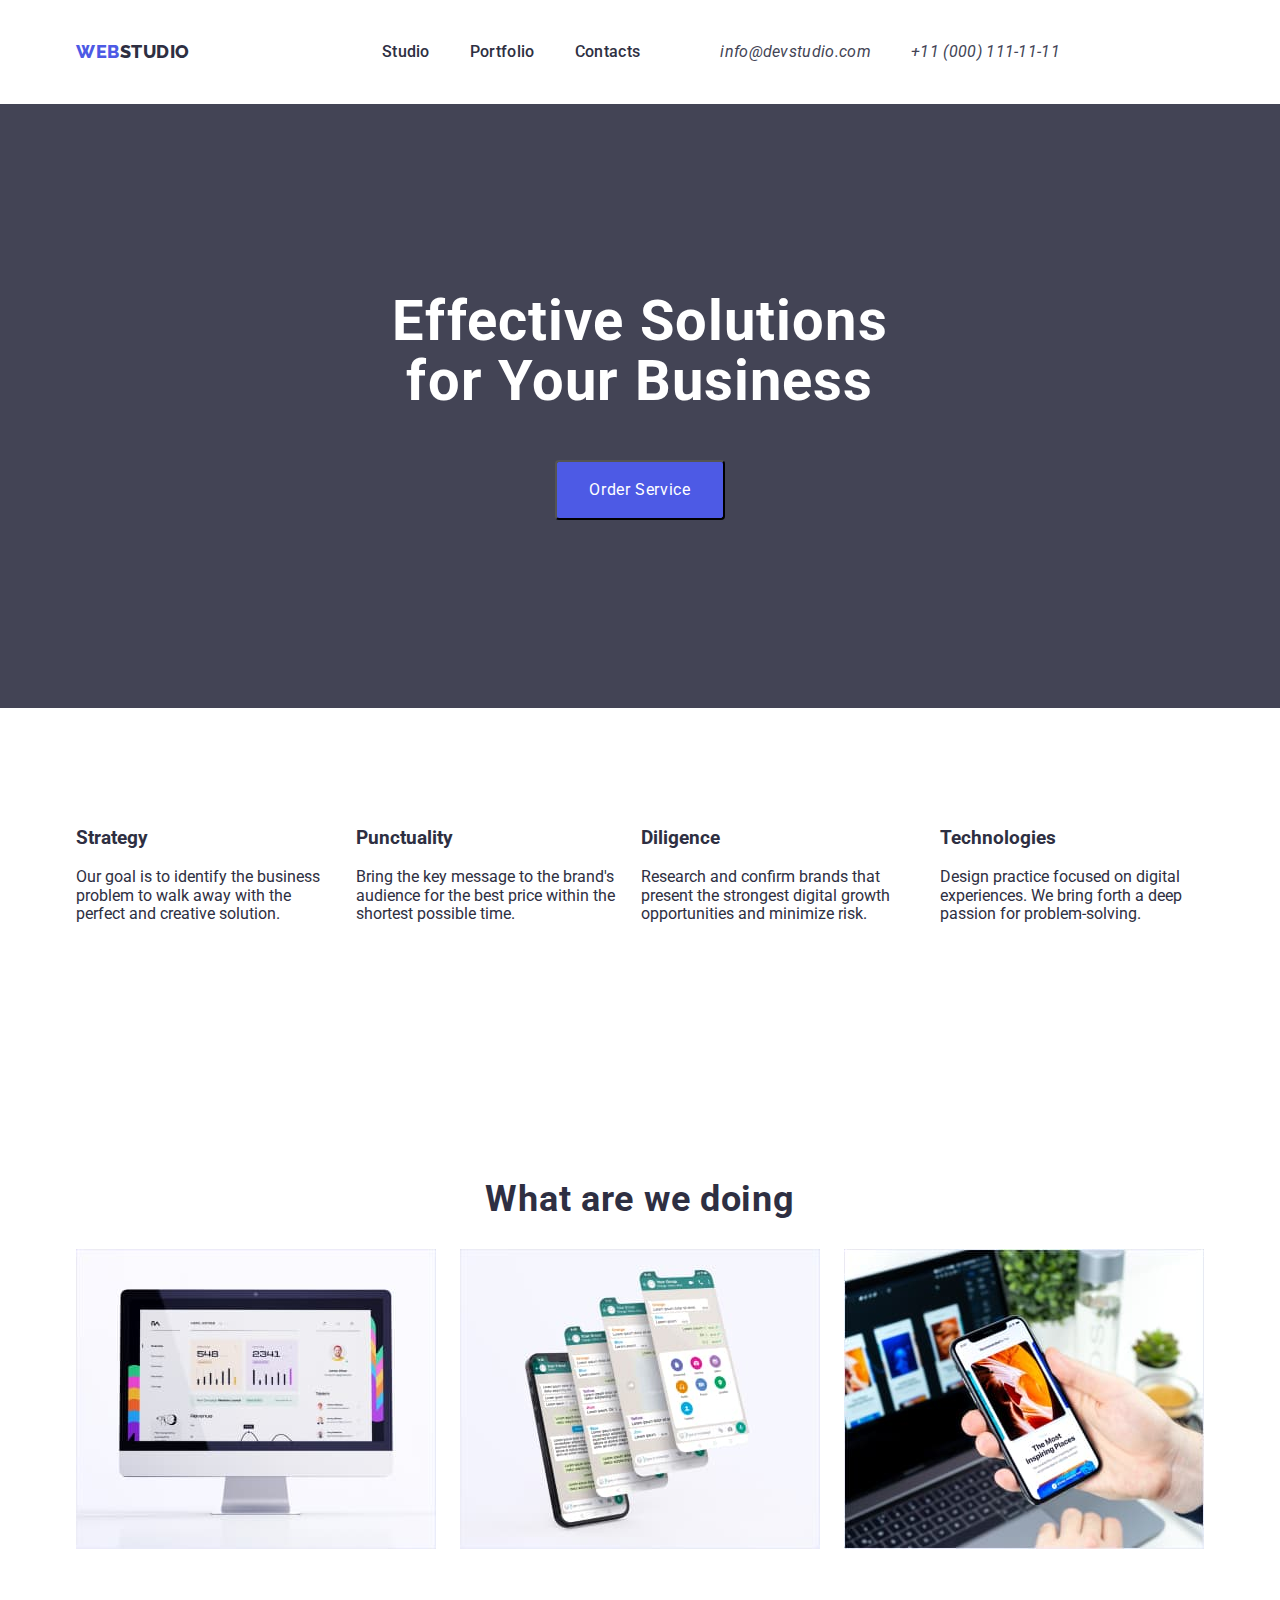
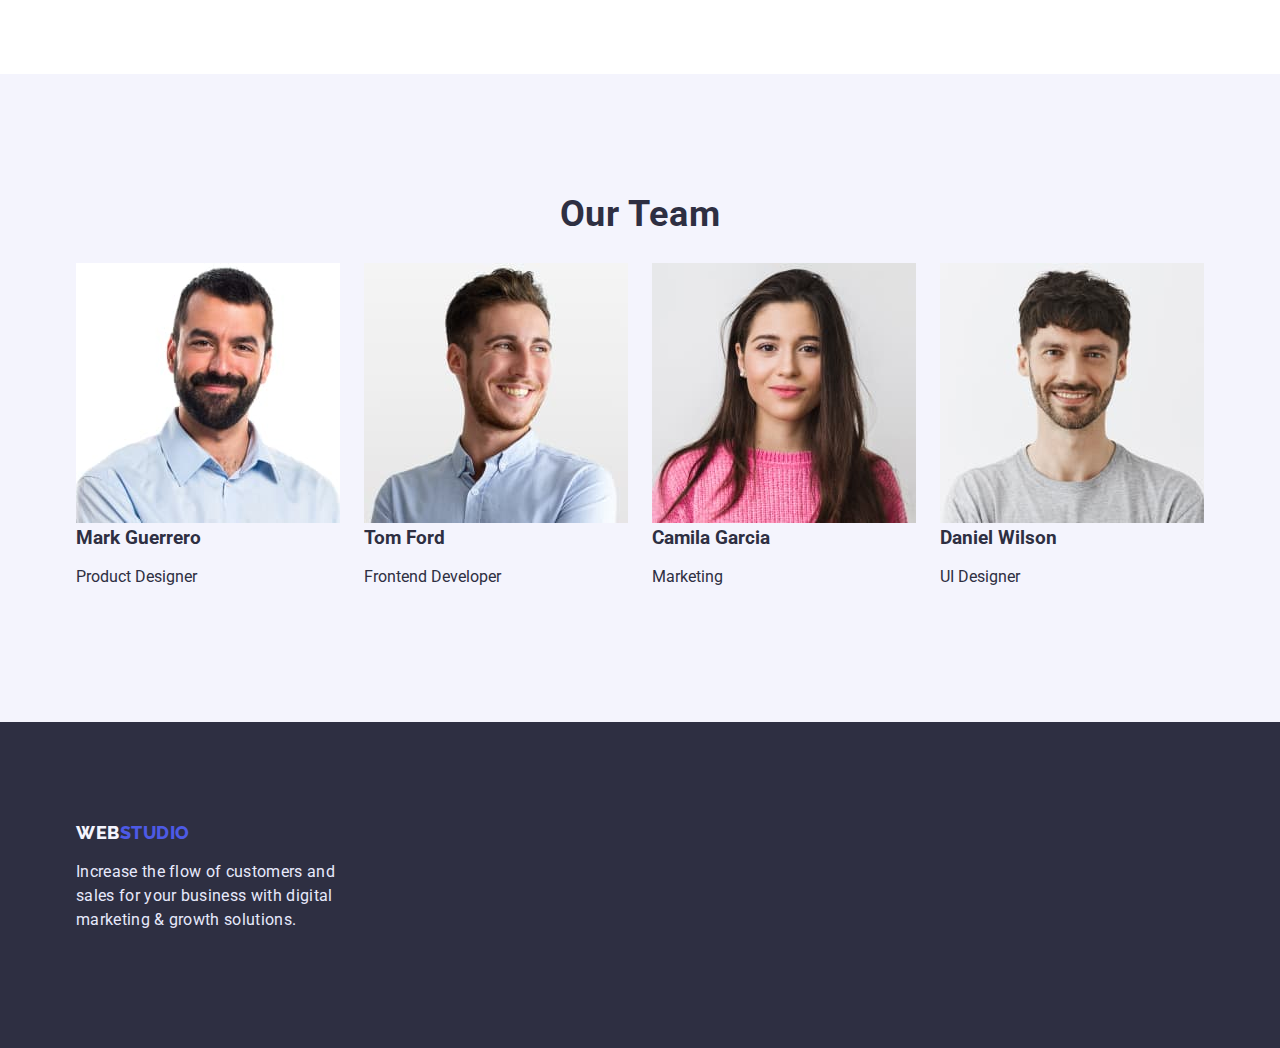
==== commit 81ba563a: "goit-markup-hw-03" ====
--- a/index.html
+++ b/index.html
@@ -34,7 +34,8 @@
                         </li>
 
                     </ul>
-
+                </nav>
+                <address>
                     <ul class="address">
                         <li>
                             <a href="mailto:info@devstudio.com"> info@devstudio.com </a>
@@ -43,19 +44,16 @@
                             <a href="tel:+110001111111">+11 (000) 111-11-11</a>
                         </li>
                     </ul>
-
-                </nav>
+                </address>
             </div>
         </div>
     </header>
     <main>
 
-        <section class="section">
+        <section class="hero">
             <div class="container">
-                <div class="hero">
-                    <h1 class="hero-title">Effective Solutions for Your Business</h1>
-                    <button class="orderbut" type="button ">Order Service</button>
-                </div>
+                <h1 class="hero-title">Effective Solutions for Your Business</h1>
+                <button class="orderbut" type="button ">Order Service</button>
             </div>
         </section>
 
@@ -122,43 +120,39 @@
             </div>
 
         </section>
-        <section class="section">
+        <section class="section-team">
             <div class="container">
-                <div class="team">
-                    <h2>Our Team</h2>
-                    <div class="team-container">
-                        <ul class="team-class">
-                            <li class="team-photo">
-                                <img src="./images/mark.jpg" alt="mark" width="264" height="260">
-                                <h3>Mark Guerrero</h3>
-                                <p>
-                                    Product Designer
-                                </p>
-                            </li>
-                            <li class="team-photo">
-                                <img src="./images/tom.jpg" alt="tom" width="264" height="260">
-                                <h3> Tom Ford </h3>
-                                <p>
-                                    Frontend Developer
-                                </p>
-                            </li>
-                            <li class="team-photo">
-                                <img src="./images/camila.jpg" alt="camila" width="264" height="260">
-                                <h3>Camila Garcia</h3>
-                                <p>
-                                    Marketing
-                                </p>
-                            </li>
-                            <li class="team-photo">
-                                <img src="./images/daniel.jpg" alt="daniel" width="264" height="260">
-                                <h3>Daniel Wilson</h3>
-                                <p>
-                                    UI Designer
-                                </p>
-                            </li>
-                        </ul>
-                    </div>
-                </div>
+                <h2 class="our-team">Our Team</h2>
+                <ul class="team-class">
+                    <li class="team-photo">
+                        <img src="./images/mark.jpg" alt="mark" width="264" height="260">
+                        <h3>Mark Guerrero</h3>
+                        <p>
+                            Product Designer
+                        </p>
+                    </li>
+                    <li class="team-photo">
+                        <img src="./images/tom.jpg" alt="tom" width="264" height="260">
+                        <h3> Tom Ford </h3>
+                        <p>
+                            Frontend Developer
+                        </p>
+                    </li>
+                    <li class="team-photo">
+                        <img src="./images/camila.jpg" alt="camila" width="264" height="260">
+                        <h3>Camila Garcia</h3>
+                        <p>
+                            Marketing
+                        </p>
+                    </li>
+                    <li class="team-photo">
+                        <img src="./images/daniel.jpg" alt="daniel" width="264" height="260">
+                        <h3>Daniel Wilson</h3>
+                        <p>
+                            UI Designer
+                        </p>
+                    </li>
+                </ul>
             </div>
         </section>
 
--- a/CSS/style.css
+++ b/CSS/style.css
@@ -43,6 +43,10 @@
     padding: 120px 0;
 }
 
+.section-team {
+    padding: 120px 0;
+}
+
 .container {
     max-width: 1158px;
     width: 100%;
@@ -120,7 +124,7 @@
 }
 
 
-.header.container {
+.header-container {
     display: flex;
     align-items: center;
     gap: 40px;
@@ -165,6 +169,7 @@
     line-height: 1.5;
     letter-spacing: 0.04em;
     text-align: center;
+    padding: 16px 32px;
 
 
 }
@@ -226,16 +231,18 @@
 
 /*team section*/
 
+/*
 .team {
     background-color: var(--color-firstlight);
 
-}
-
-.team h2 {
+} */
+
+.our-team {
     font-size: 36px;
     line-height: 1.111;
     letter-spacing: 0.02em;
     text-align: center;
+
 }
 
 .team h3 {
@@ -255,10 +262,6 @@
     text-align: center;
 }
 
-.team li {
-    background-color: var(--color-withlight);
-
-}
 
 
 
@@ -273,8 +276,11 @@
 
 .team-photo {
     flex-basis: calc((100%-3*24px)/4);
-    border: solid 1px var(--color-border);
     border-radius: 0px 0px 4px 4px
+}
+
+.section-team {
+    background-color: var(--color-firstlight);
 }
 
 /*footer section*/
@@ -326,10 +332,10 @@
 }
 
 .buttons {
-    padding-bottom: 72px;
     display: flex;
     gap: 24px;
     justify-content: center;
+
 }
 
 .btn {
@@ -345,6 +351,7 @@
     list-style: none;
     line-height: 1.5;
     letter-spacing: 0.04em;
+    padding: 12px 24px;
 
 }
 
@@ -359,20 +366,22 @@
 }
 
 
-.rows {
+.section-rows {
     padding-top: 96px;
     padding-bottom: 120px;
 }
 
-.rows h2 {
+.section-rows h2 {
     font-weight: 500;
     font-size: 20px;
     line-height: 1.2;
     letter-spacing: 0.02em;
     color: var(--color-primery);
-}
-
-.rows p {
+    padding-bottom: 8px;
+    margin: 0;
+}
+
+.section-rows p {
     font-size: 16px;
     line-height: 1.5;
     letter-spacing: 0.02em;
@@ -382,7 +391,8 @@
 /*servises section*/
 
 .servises {
-    padding-bottom: 48px;
+    margin-bottom: 48px;
+    margin-top: 72px;
     display: flex;
     gap: 24px;
     flex-wrap: wrap;
@@ -395,9 +405,9 @@
 
 .servises-items {
     text-align: left;
-
-}
-
-.servises-service {
-    text-align: left;
+    border-left: 1px solid var(--color-border);
+    border-right: 1px solid var(--color-border);
+    border-bottom: 1px solid var(--color-border);
+    padding: 32px 0 0 16px;
+
 }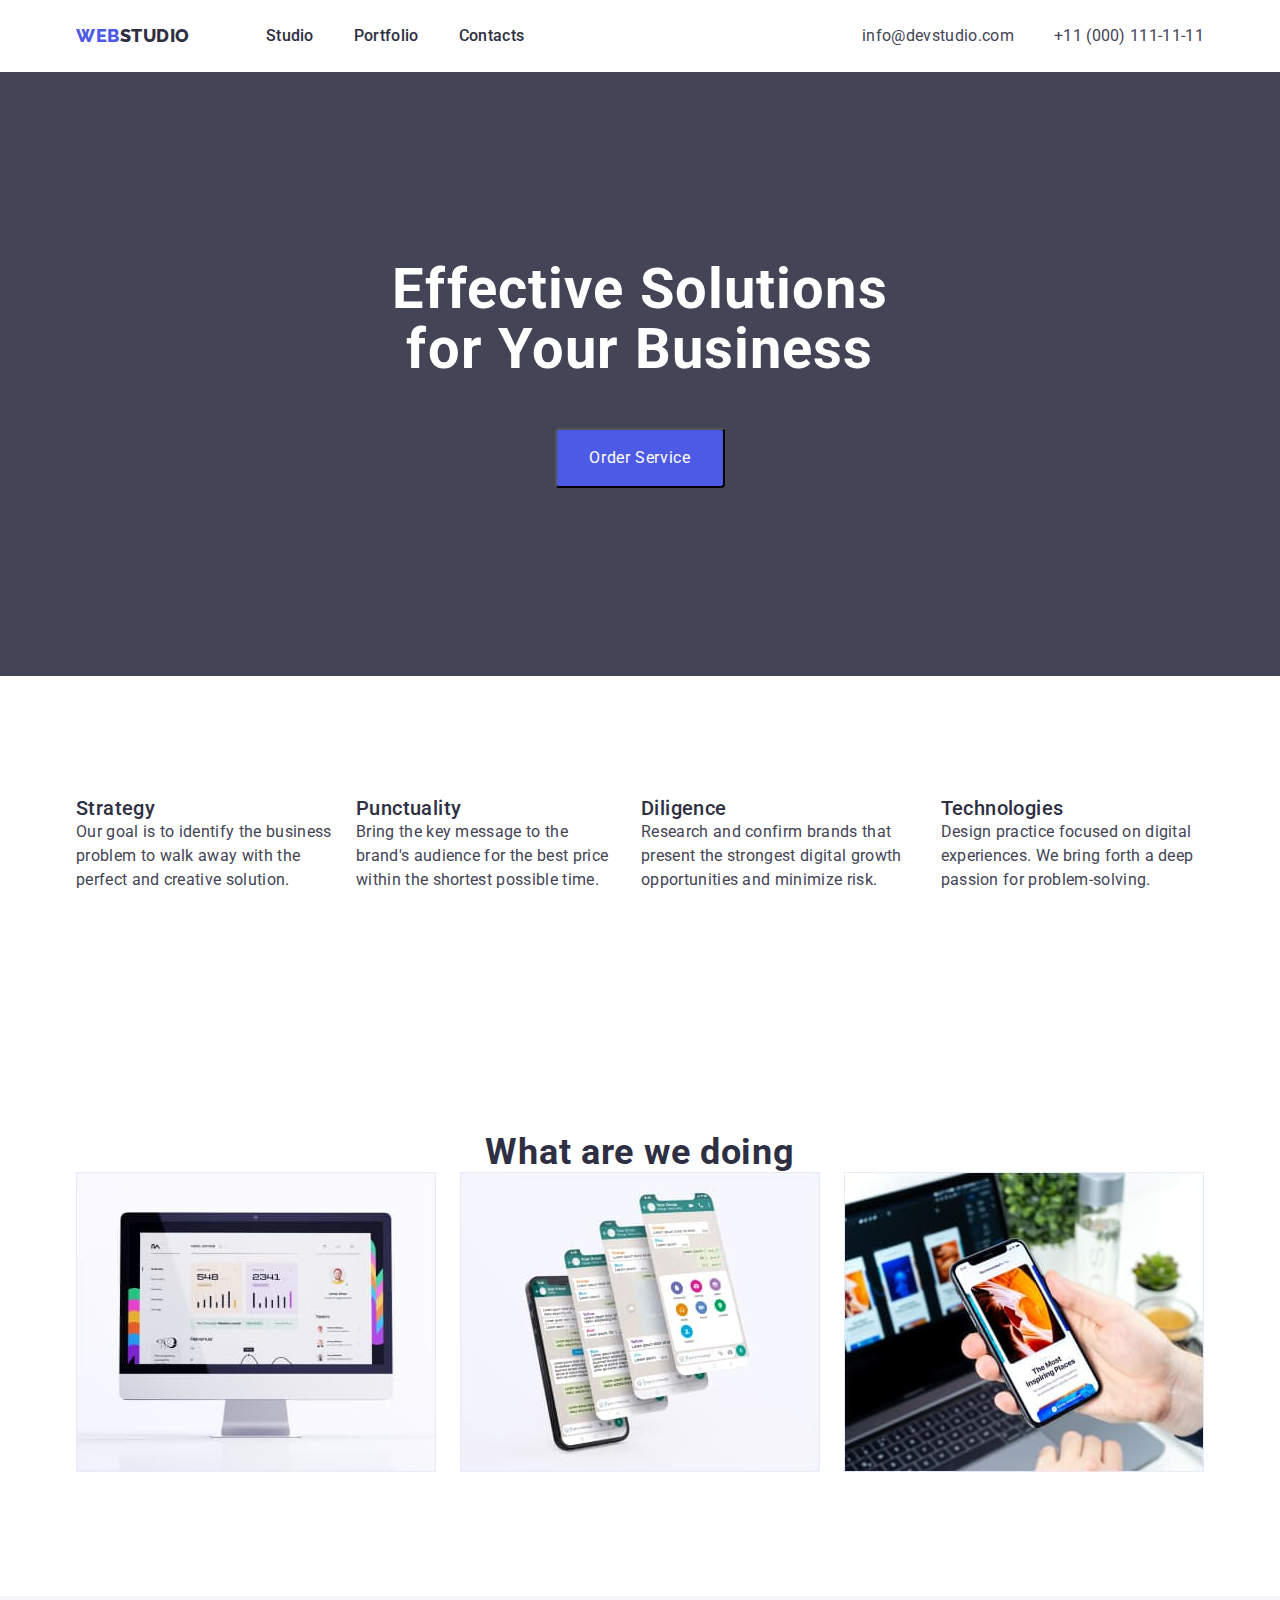
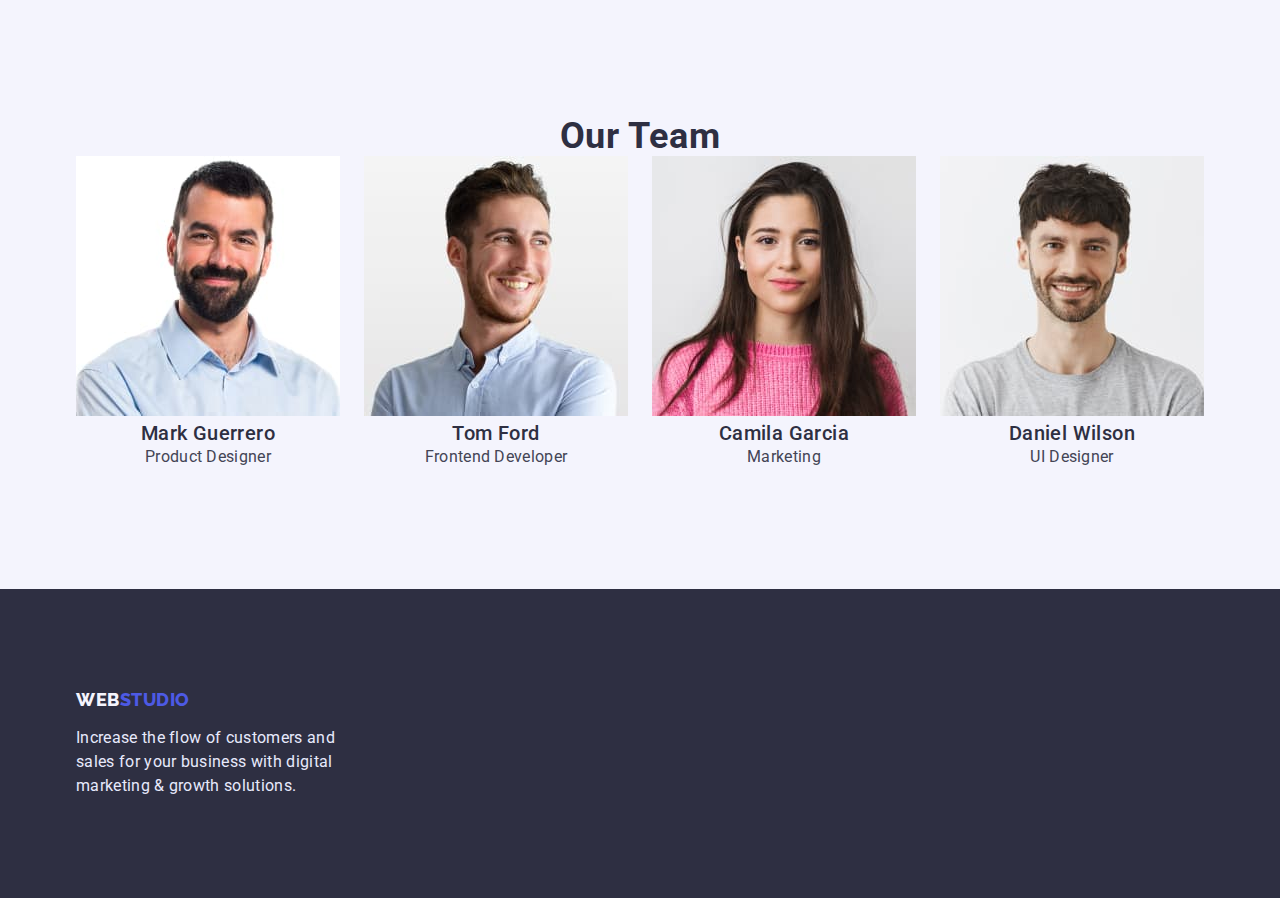
==== commit b6441365: "goit-markup-hw-03" ====
--- a/index.html
+++ b/index.html
@@ -71,8 +71,8 @@
                     </li>
 
                     <li>
-                        <h3>Punctuality</h3>
-                        <p>
+                        <h3 class="title-name">Punctuality</h3>
+                        <p class="title-about">
                             Bring the key message to the brand's audience for the best price within the shortest
                             possible
                             time.
@@ -80,8 +80,8 @@
                     </li>
 
                     <li>
-                        <h3>Diligence</h3>
-                        <p>
+                        <h3 class="title-name">Diligence</h3>
+                        <p class="title-about">
                             Research and confirm brands that present the strongest digital growth opportunities and
                             minimize
                             risk.
@@ -89,8 +89,8 @@
                     </li>
 
                     <li>
-                        <h3>Technologies</h3>
-                        <p>
+                        <h3 class="title-name">Technologies</h3>
+                        <p class="title-about">
                             Design practice focused on digital experiences. We bring forth a deep passion for
                             problem-solving.
                         </p>
@@ -126,29 +126,29 @@
                 <ul class="team-class">
                     <li class="team-photo">
                         <img src="./images/mark.jpg" alt="mark" width="264" height="260">
-                        <h3>Mark Guerrero</h3>
-                        <p>
+                        <h3 class="team-name">Mark Guerrero</h3>
+                        <p class="team-job">
                             Product Designer
                         </p>
                     </li>
                     <li class="team-photo">
                         <img src="./images/tom.jpg" alt="tom" width="264" height="260">
-                        <h3> Tom Ford </h3>
-                        <p>
+                        <h3 class="team-name"> Tom Ford </h3>
+                        <p class="team-job">
                             Frontend Developer
                         </p>
                     </li>
                     <li class="team-photo">
                         <img src="./images/camila.jpg" alt="camila" width="264" height="260">
-                        <h3>Camila Garcia</h3>
-                        <p>
+                        <h3 class="team-name">Camila Garcia</h3>
+                        <p class="team-job">
                             Marketing
                         </p>
                     </li>
                     <li class="team-photo">
                         <img src="./images/daniel.jpg" alt="daniel" width="264" height="260">
-                        <h3>Daniel Wilson</h3>
-                        <p>
+                        <h3 class="team-name">Daniel Wilson</h3>
+                        <p class="team-job">
                             UI Designer
                         </p>
                     </li>
--- a/CSS/style.css
+++ b/CSS/style.css
@@ -24,20 +24,22 @@
 h5,
 h6 {
     margin-top: 0;
+    margin-bottom: 0;
 }
 
 ul {
+    text-decoration: none;
     list-style: none;
     margin: 0;
     padding: 0;
 }
 
-li {
+/* li { 
     list-style: none;
     margin: 0;
     padding: 0;
     text-decoration: none;
-}
+}*/
 
 .section {
     padding: 120px 0;
@@ -66,7 +68,7 @@
     text-transform: uppercase;
     letter-spacing: 0.03em;
     line-height: 1.333;
-    margin-right: 76px;
+
 }
 
 .nameone {
@@ -81,11 +83,11 @@
     font-weight: 500;
     line-height: 1.5;
     letter-spacing: 0.02em;
-    padding: 40px;
     display: flex;
     align-items: center;
-    flex-grow: 1;
     gap: 40px;
+    padding: 24px 0;
+    ;
 }
 
 
@@ -114,6 +116,7 @@
 .address a {
     color: var(--color-secondary);
     font-size: 16px;
+    font-style: normal;
     text-decoration: none;
     line-height: 1.5;
     letter-spacing: 0.02em;
@@ -134,6 +137,7 @@
     display: flex;
     align-items: center;
     gap: 76px;
+    flex-grow: 1;
 }
 
 /*hero section*/
@@ -146,7 +150,7 @@
     letter-spacing: 0.02em;
     text-align: center;
     margin: 0 auto;
-    padding-bottom: 48px;
+    margin-bottom: 48px;
 }
 
 
@@ -184,7 +188,7 @@
 
 /*main title section*/
 
-.title h3 {
+.title-name {
     font-weight: 500;
     font-size: 20px;
     line-height: 1.2;
@@ -193,7 +197,7 @@
 
 }
 
-.title p {
+.title-about {
     font-size: 16px;
     line-height: 1.5;
     letter-spacing: 0.02em;
@@ -245,7 +249,7 @@
 
 }
 
-.team h3 {
+.team-name {
     font-weight: 500;
     font-size: 20px;
     line-height: 1.2;
@@ -254,7 +258,7 @@
     text-align: center;
 }
 
-.team p {
+.team-job {
     font-size: 16px;
     line-height: 1.5;
     letter-spacing: 0.02em;
@@ -391,16 +395,15 @@
 /*servises section*/
 
 .servises {
-    margin-bottom: 48px;
     margin-top: 72px;
     display: flex;
-    gap: 24px;
+    gap: 48px 24px;
     flex-wrap: wrap;
 }
 
 .servises-photo {
-    flex-basis: calc((100%-2*24px)/3);
-    text-align: center;
+    flex-basis: calc((100% - 2 * 24px) / 3);
+
 }
 
 .servises-items {
